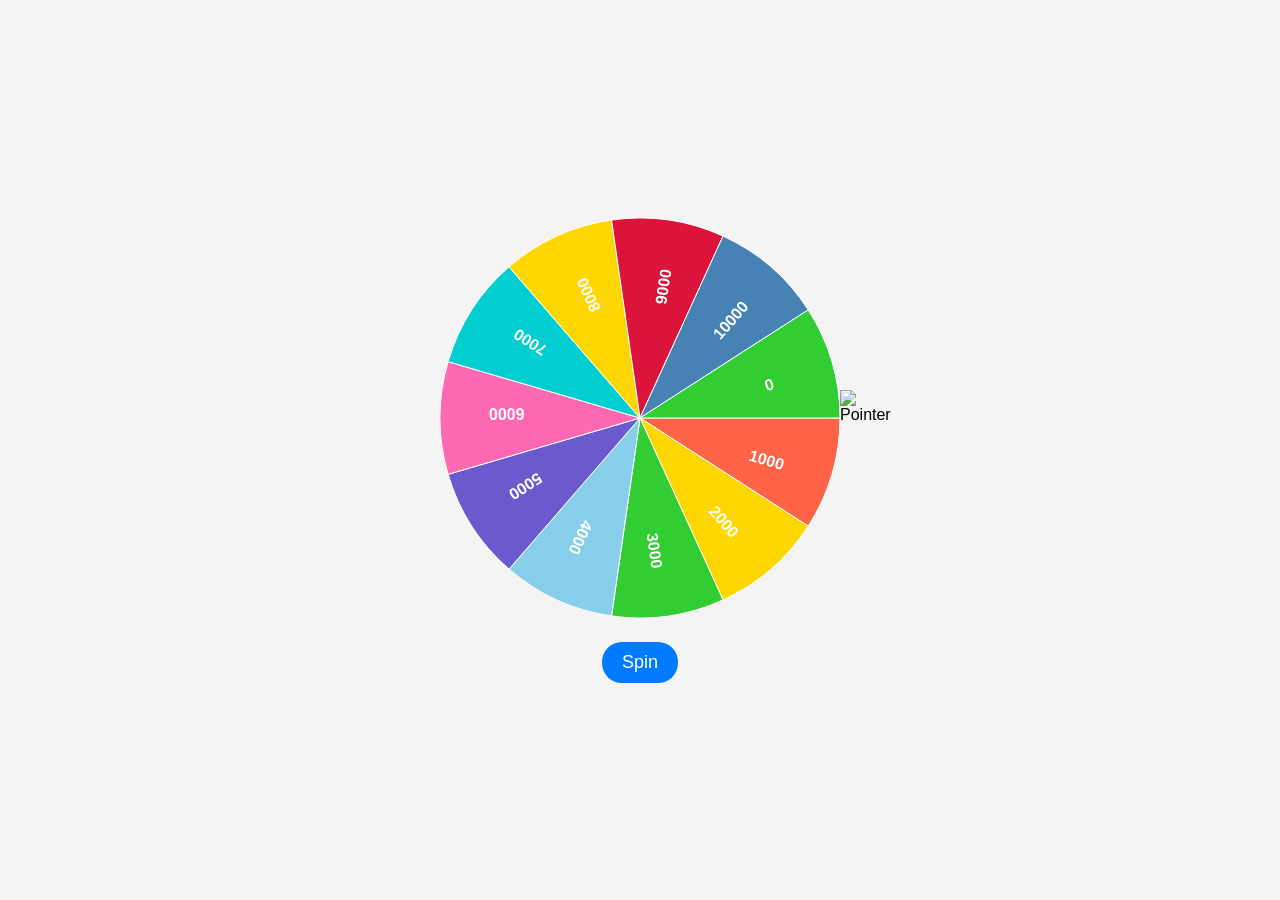
==== index.html @ 1d5b1950 "C5: Renaming" ====
<!DOCTYPE html>
<html lang="en">
<head>
    <meta charset="UTF-8">
    <meta name="viewport" content="width=device-width, initial-scale=1.0">
    <title>Spin Wheel</title>
    <script src="https://cdn.jsdelivr.net/npm/sweetalert2@11"></script>
    <style>
        body {
            display: flex;
            justify-content: center;
            align-items: center;
            flex-direction: column;
            height: 100vh;
            margin: 0;
            background-color: #f4f4f4;
            font-family: Arial, sans-serif;
        }
        .wheel-container {
            position: relative;
        }
        canvas {
            background-color: #ffffff;
            border-radius: 50%;
        }
        .pointer {
            position: absolute;
            right: -60px; /* Move pointer outside the pie chart */
            top: 50%;
            transform: translateY(-50%);
            width: 60px;
            height: 60px;
            z-index: 10;
        }
        .spin-button {
            margin-top: 20px;
            padding: 10px 20px;
            border: none;
            border-radius: 20px;
            background-color: #007BFF;
            color: #ffffff;
            font-size: 18px;
            cursor: pointer;
        }
        .spin-button:hover {
            background-color: #0056b3;
        }
    </style>
</head>
<body>

    <div class="wheel-container">
        <canvas id="spinWheel" width="400" height="400"></canvas>
        <img src="https://cdn-icons-png.flaticon.com/128/9590/9590006.png" alt="Pointer" class="pointer">
    </div>
    <button class="spin-button" onclick="spinWheel()">Spin</button>

    <script>
        const canvas = document.getElementById('spinWheel');
        const ctx = canvas.getContext('2d');
        const sections = ['1000', '2000', '3000', '4000', '5000', '6000', '7000', '8000', '9000', '10000', '0'];
        const colors = [
            '#FF6347', '#FFD700', '#32CD32', '#87CEEB', '#6A5ACD',
            '#FF69B4', '#00CED1', '#FFD700', '#DC143C', '#4682B4', '#32CD32'
        ];
        const wheelRadius = canvas.width / 2;
        const arcSize = (2 * Math.PI) / sections.length;
        let currentAngle = 0;
        let spinSpeed = 0;
        let isSpinning = false;

        // Drawing the wheel
        function drawWheel() {
            ctx.clearRect(0, 0, canvas.width, canvas.height);
            let startAngle = currentAngle;
            sections.forEach((amount, index) => {
                const endAngle = startAngle + arcSize;
                // Drawing the slice
                ctx.beginPath();
                ctx.moveTo(wheelRadius, wheelRadius);
                ctx.arc(wheelRadius, wheelRadius, wheelRadius, startAngle, endAngle);
                ctx.closePath();
                ctx.fillStyle = colors[index];
                ctx.fill();
                ctx.strokeStyle = 'white';
                ctx.stroke();
                
                // Adding text inside each section
                ctx.save();
                ctx.translate(wheelRadius, wheelRadius);
                ctx.rotate(startAngle + arcSize / 2);
                ctx.textAlign = 'center';
                ctx.fillStyle = 'white';
                ctx.font = 'bold 16px Arial';
                ctx.fillText(amount, wheelRadius / 1.5, 10);
                ctx.restore();
                startAngle = endAngle;
            });
        }

        // Wheel spinning
        function spinWheel() {
            if (isSpinning) return;
            isSpinning = true;
            spinSpeed = Math.random() * 10 + 20;
            const spinDuration = Math.random() * 5000 + 2500;
            const deceleration = spinSpeed / (spinDuration / 20);
            const spinInterval = setInterval(() => {
                currentAngle += (spinSpeed * Math.PI) / 180;
                spinSpeed -= deceleration;
                if (spinSpeed <= 0) {
                    clearInterval(spinInterval);
                    isSpinning = false;
                    showResult();
                }
                drawWheel();
            }, 20);
        }

        function showResult() {
            const finalAngle = currentAngle % (2 * Math.PI);
            const winningIndex = Math.floor((sections.length - (finalAngle / (2 * Math.PI) * sections.length)) % sections.length);
            const winningAmount = sections[winningIndex];

            Swal.fire({
                title: 'Congratulations!',
                text: `You won ${winningAmount}`,
                icon: 'success',
                confirmButtonText: 'OK'
            });
        }

        drawWheel();
    </script>
</body>
</html>
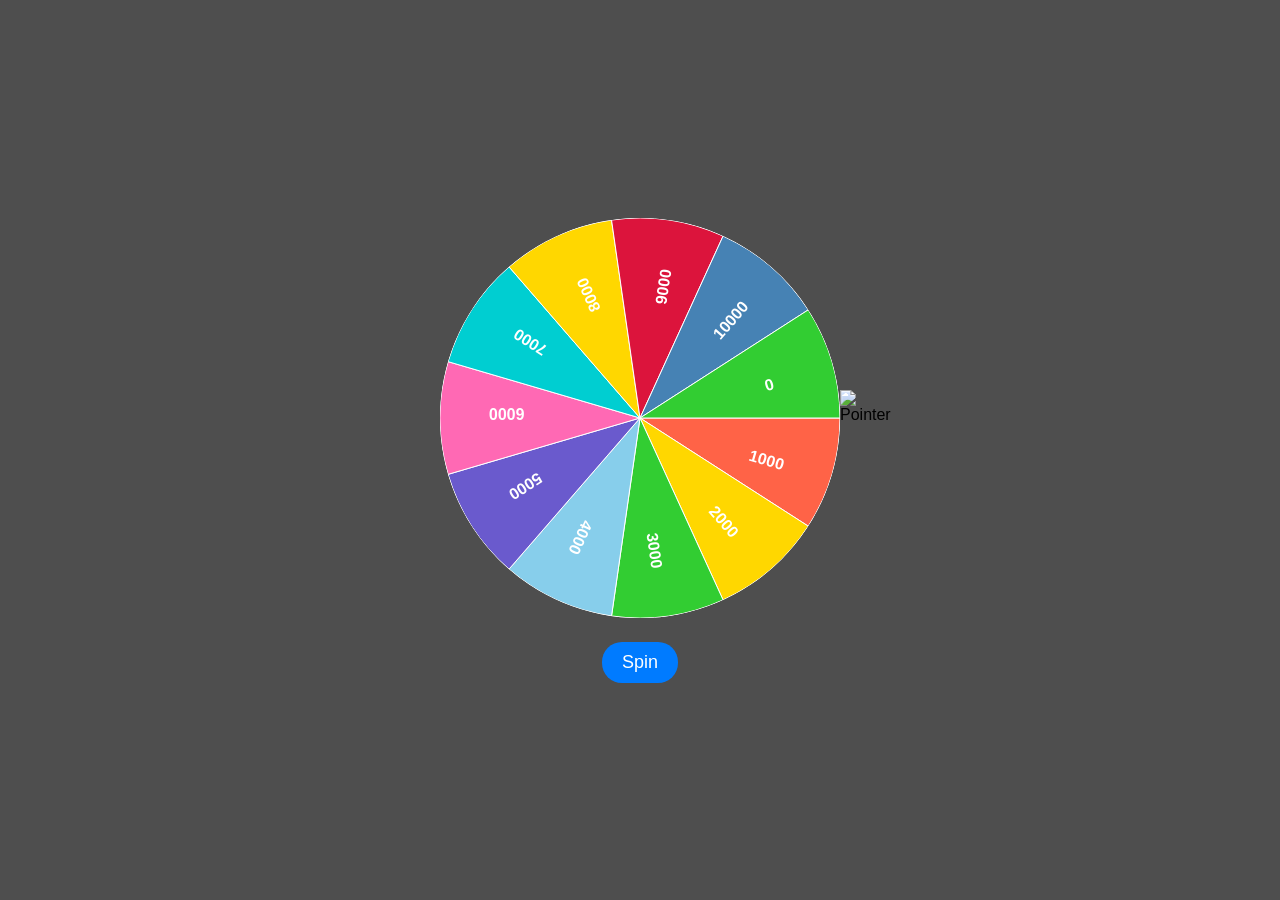
==== commit 31e83b3e: "" ====
--- a/index.html
+++ b/index.html
@@ -13,7 +13,7 @@
             flex-direction: column;
             height: 100vh;
             margin: 0;
-            background-color: #f4f4f4;
+            background-color: #4e4e4e;
             font-family: Arial, sans-serif;
         }
         .wheel-container {
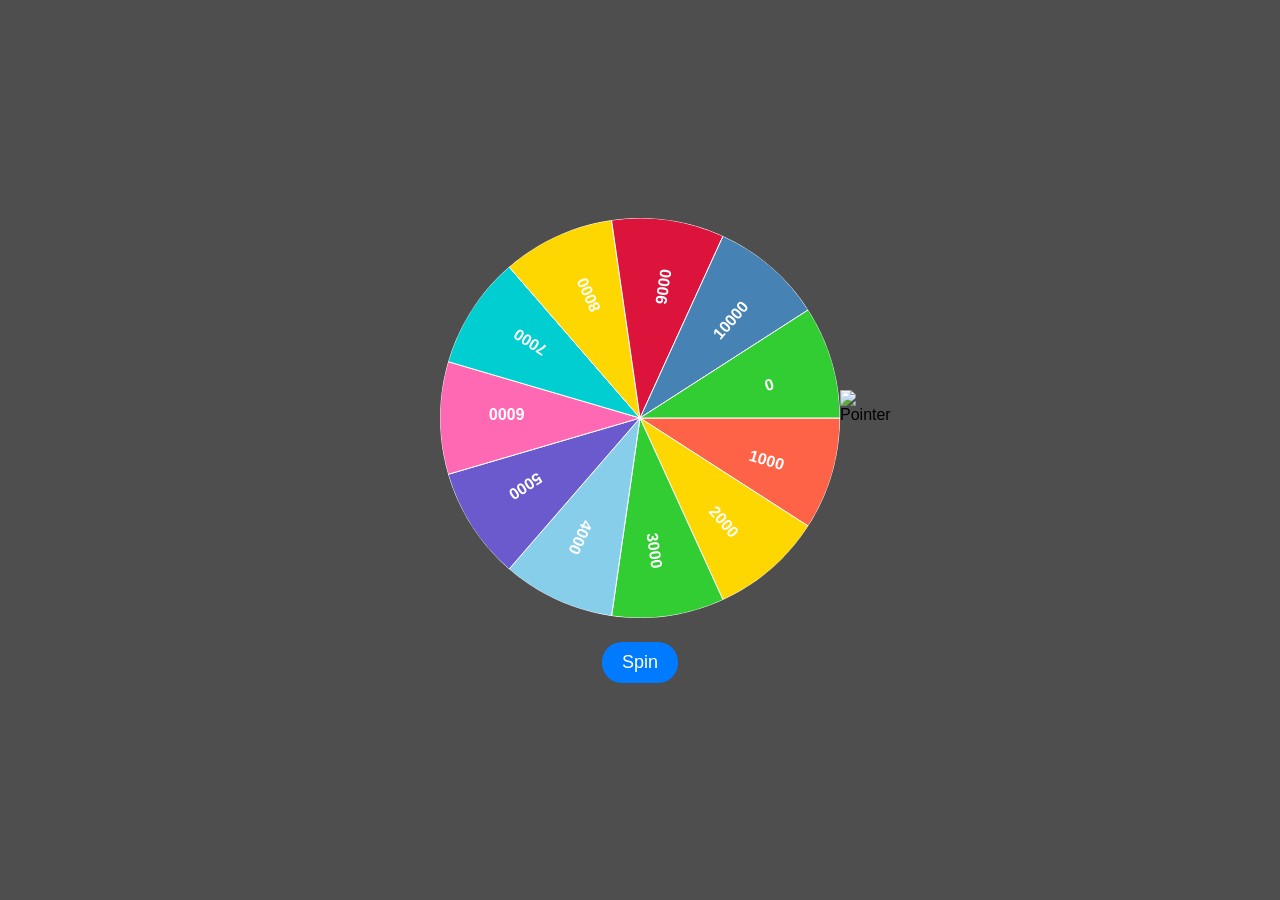
==== commit 308b6de7: "" ====
--- a/index.html
+++ b/index.html
@@ -20,7 +20,7 @@
             position: relative;
         }
         canvas {
-            background-color: #ffffff;
+            background-color: #4e4e4e;
             border-radius: 50%;
         }
         .pointer {
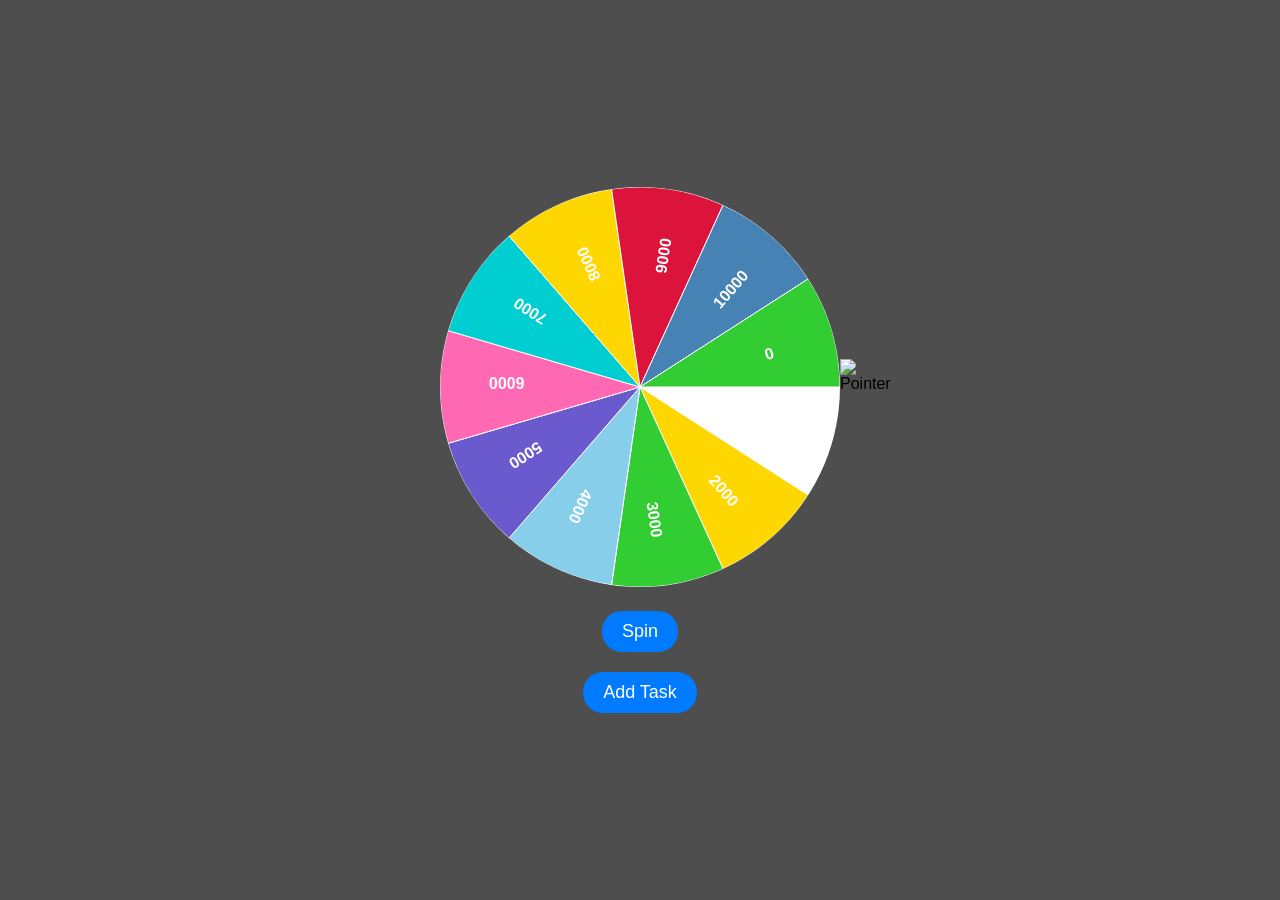
==== commit b08d145e: "" ====
--- a/index.html
+++ b/index.html
@@ -54,13 +54,14 @@
         <img src="https://cdn-icons-png.flaticon.com/128/9590/9590006.png" alt="Pointer" class="pointer">
     </div>
     <button class="spin-button" onclick="spinWheel()">Spin</button>
+    <button class="spin-button" onclick="addTask()">Add Task</button>
 
     <script>
         const canvas = document.getElementById('spinWheel');
         const ctx = canvas.getContext('2d');
         const sections = ['1000', '2000', '3000', '4000', '5000', '6000', '7000', '8000', '9000', '10000', '0'];
         const colors = [
-            '#FF6347', '#FFD700', '#32CD32', '#87CEEB', '#6A5ACD',
+            '#ffffff', '#FFD700', '#32CD32', '#87CEEB', '#6A5ACD',
             '#FF69B4', '#00CED1', '#FFD700', '#DC143C', '#4682B4', '#32CD32'
         ];
         const wheelRadius = canvas.width / 2;
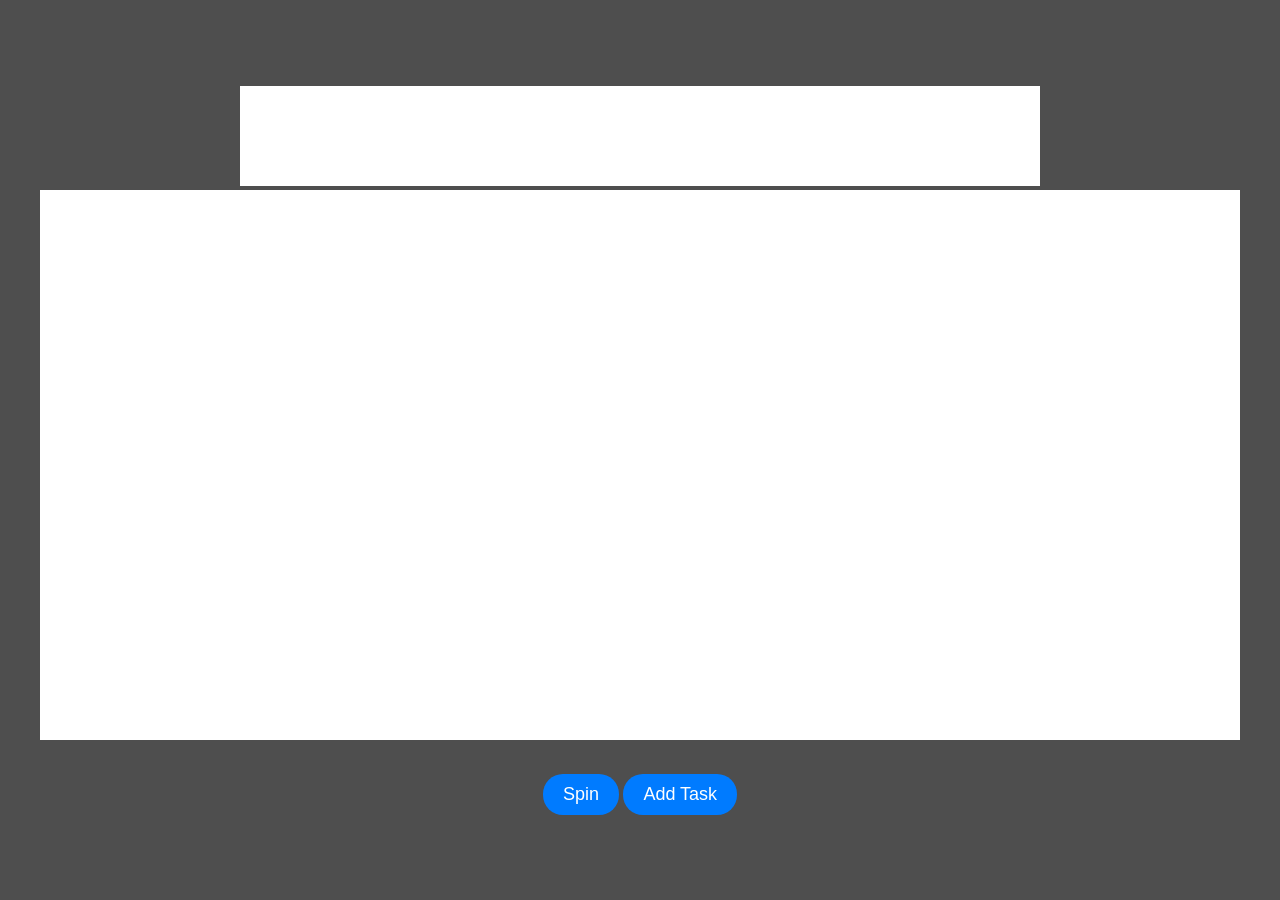
==== commit b3ce7a54: "C7: Block click functionality" ====
--- a/index.html
+++ b/index.html
@@ -3,135 +3,22 @@
 <head>
     <meta charset="UTF-8">
     <meta name="viewport" content="width=device-width, initial-scale=1.0">
-    <title>Spin Wheel</title>
-    <script src="https://cdn.jsdelivr.net/npm/sweetalert2@11"></script>
-    <style>
-        body {
-            display: flex;
-            justify-content: center;
-            align-items: center;
-            flex-direction: column;
-            height: 100vh;
-            margin: 0;
-            background-color: #4e4e4e;
-            font-family: Arial, sans-serif;
-        }
-        .wheel-container {
-            position: relative;
-        }
-        canvas {
-            background-color: #4e4e4e;
-            border-radius: 50%;
-        }
-        .pointer {
-            position: absolute;
-            right: -60px; /* Move pointer outside the pie chart */
-            top: 50%;
-            transform: translateY(-50%);
-            width: 60px;
-            height: 60px;
-            z-index: 10;
-        }
-        .spin-button {
-            margin-top: 20px;
-            padding: 10px 20px;
-            border: none;
-            border-radius: 20px;
-            background-color: #007BFF;
-            color: #ffffff;
-            font-size: 18px;
-            cursor: pointer;
-        }
-        .spin-button:hover {
-            background-color: #0056b3;
-        }
-    </style>
+    <title>YACM</title>
+    <link rel="stylesheet" href="style.css">
+    <!-- <script src="https://cdn.jsdelivr.net/npm/sweetalert2@11"></script> -->
 </head>
 <body>
+    <div class="wheel-container">
+        <canvas id="spinWheel" width="800" height="100"></canvas>
+    </div>
+    <div class="inventory-container">
+        <canvas id="inventory" width="1200" height="550"></canvas>
+    </div>
+    <div class="controls">
+        <button class="spin-button" onclick="spinWheel()">Spin</button>
+        <button class="spin-button" onclick="addTask()">Add Task</button>
+    </div>
 
-    <div class="wheel-container">
-        <canvas id="spinWheel" width="400" height="400"></canvas>
-        <img src="https://cdn-icons-png.flaticon.com/128/9590/9590006.png" alt="Pointer" class="pointer">
-    </div>
-    <button class="spin-button" onclick="spinWheel()">Spin</button>
-    <button class="spin-button" onclick="addTask()">Add Task</button>
-
-    <script>
-        const canvas = document.getElementById('spinWheel');
-        const ctx = canvas.getContext('2d');
-        const sections = ['1000', '2000', '3000', '4000', '5000', '6000', '7000', '8000', '9000', '10000', '0'];
-        const colors = [
-            '#ffffff', '#FFD700', '#32CD32', '#87CEEB', '#6A5ACD',
-            '#FF69B4', '#00CED1', '#FFD700', '#DC143C', '#4682B4', '#32CD32'
-        ];
-        const wheelRadius = canvas.width / 2;
-        const arcSize = (2 * Math.PI) / sections.length;
-        let currentAngle = 0;
-        let spinSpeed = 0;
-        let isSpinning = false;
-
-        // Drawing the wheel
-        function drawWheel() {
-            ctx.clearRect(0, 0, canvas.width, canvas.height);
-            let startAngle = currentAngle;
-            sections.forEach((amount, index) => {
-                const endAngle = startAngle + arcSize;
-                // Drawing the slice
-                ctx.beginPath();
-                ctx.moveTo(wheelRadius, wheelRadius);
-                ctx.arc(wheelRadius, wheelRadius, wheelRadius, startAngle, endAngle);
-                ctx.closePath();
-                ctx.fillStyle = colors[index];
-                ctx.fill();
-                ctx.strokeStyle = 'white';
-                ctx.stroke();
-                
-                // Adding text inside each section
-                ctx.save();
-                ctx.translate(wheelRadius, wheelRadius);
-                ctx.rotate(startAngle + arcSize / 2);
-                ctx.textAlign = 'center';
-                ctx.fillStyle = 'white';
-                ctx.font = 'bold 16px Arial';
-                ctx.fillText(amount, wheelRadius / 1.5, 10);
-                ctx.restore();
-                startAngle = endAngle;
-            });
-        }
-
-        // Wheel spinning
-        function spinWheel() {
-            if (isSpinning) return;
-            isSpinning = true;
-            spinSpeed = Math.random() * 10 + 20;
-            const spinDuration = Math.random() * 5000 + 2500;
-            const deceleration = spinSpeed / (spinDuration / 20);
-            const spinInterval = setInterval(() => {
-                currentAngle += (spinSpeed * Math.PI) / 180;
-                spinSpeed -= deceleration;
-                if (spinSpeed <= 0) {
-                    clearInterval(spinInterval);
-                    isSpinning = false;
-                    showResult();
-                }
-                drawWheel();
-            }, 20);
-        }
-
-        function showResult() {
-            const finalAngle = currentAngle % (2 * Math.PI);
-            const winningIndex = Math.floor((sections.length - (finalAngle / (2 * Math.PI) * sections.length)) % sections.length);
-            const winningAmount = sections[winningIndex];
-
-            Swal.fire({
-                title: 'Congratulations!',
-                text: `You won ${winningAmount}`,
-                icon: 'success',
-                confirmButtonText: 'OK'
-            });
-        }
-
-        drawWheel();
-    </script>
+    <script src="script.js"></script>
 </body>
 </html>
--- a/style.css
+++ b/style.css
@@ -0,0 +1,44 @@
+body {
+    display: flex;
+    justify-content: center;
+    align-items: center;
+    flex-direction: column;
+    height: 100vh;
+    margin: 0;
+    background-color: #4e4e4e;
+    font-family: Arial, sans-serif;
+}
+.wheel-container {
+    position: relative;       
+}
+.inventory-container {
+    position: relative;      
+}
+.controls {
+    margin-top: 10px;
+}
+canvas {
+    background-color: #ffffff;    
+}
+.pointer {
+    position: absolute;
+    right: -60px; /* Move pointer outside the pie chart */
+    top: 50%;
+    transform: translateY(-50%);
+    width: 60px;
+    height: 60px;
+    z-index: 10;
+}
+.spin-button {
+    margin-top: 20px;
+    padding: 10px 20px;
+    border: none;
+    border-radius: 20px;
+    background-color: #007BFF;
+    color: #ffffff;
+    font-size: 18px;
+    cursor: pointer;
+}
+.spin-button:hover {
+    background-color: #0056b3;
+}    
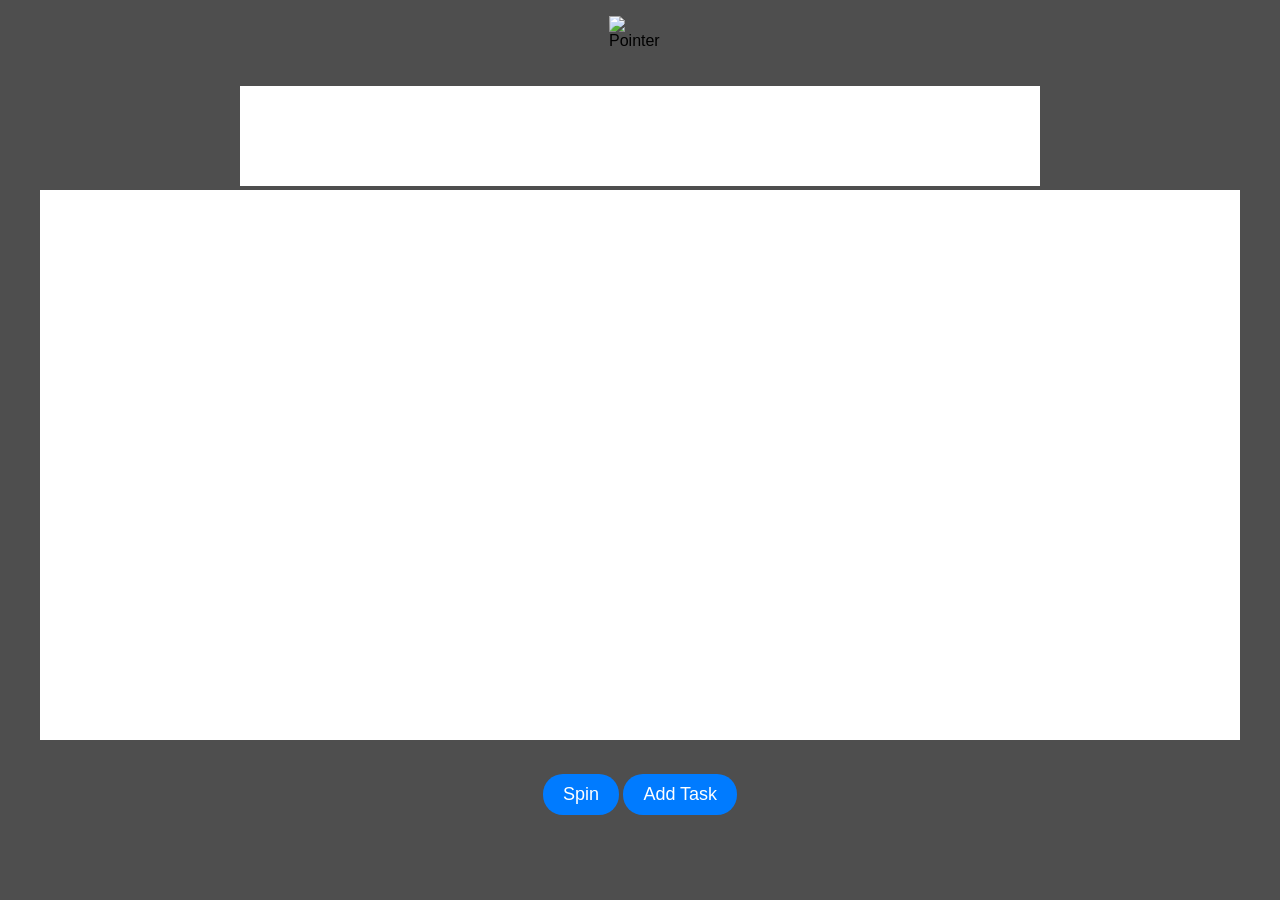
==== commit 36658fb1: "C8: Randomized pointer" ====
--- a/index.html
+++ b/index.html
@@ -5,11 +5,12 @@
     <meta name="viewport" content="width=device-width, initial-scale=1.0">
     <title>YACM</title>
     <link rel="stylesheet" href="style.css">
-    <!-- <script src="https://cdn.jsdelivr.net/npm/sweetalert2@11"></script> -->
+    <script src="https://cdn.jsdelivr.net/npm/sweetalert2@11"></script>
 </head>
 <body>
     <div class="wheel-container">
         <canvas id="spinWheel" width="800" height="100"></canvas>
+        <img src="https://www.freepnglogos.com/uploads/arrow-png/file-arrow-down-2.png" alt="Pointer" id="blockPointer" class="pointer" style="right:371px">
     </div>
     <div class="inventory-container">
         <canvas id="inventory" width="1200" height="550"></canvas>
--- a/style.css
+++ b/style.css
@@ -21,13 +21,11 @@
     background-color: #ffffff;    
 }
 .pointer {
-    position: absolute;
-    right: -60px; /* Move pointer outside the pie chart */
-    top: 50%;
-    transform: translateY(-50%);
+    position: absolute; 
+    top: 110px;
+    transform: translateY(-300%);
     width: 60px;
-    height: 60px;
-    z-index: 10;
+    height: 60px;    
 }
 .spin-button {
     margin-top: 20px;
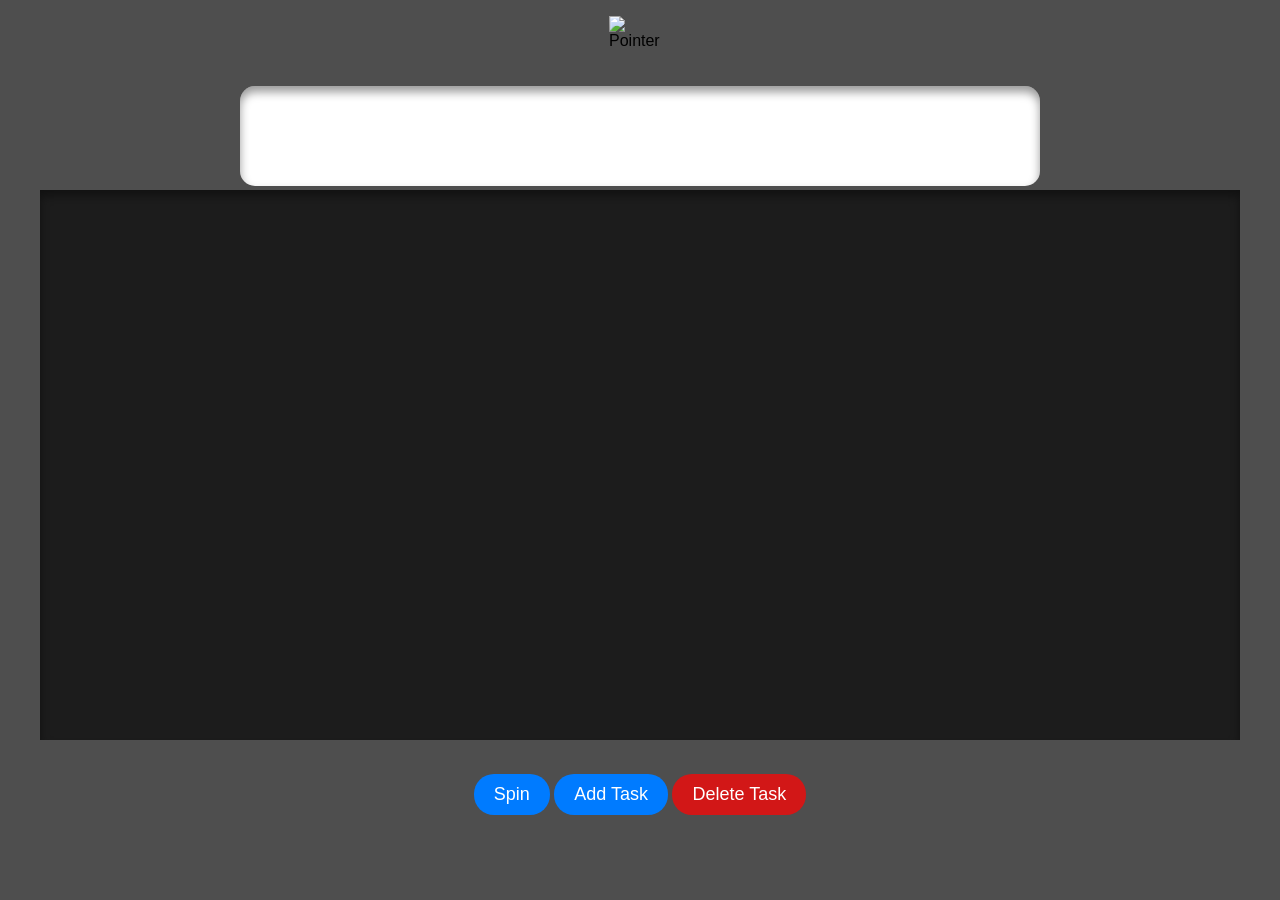
==== commit a80ee379: "C10: Delete button & aesthetics" ====
--- a/index.html
+++ b/index.html
@@ -9,15 +9,16 @@
 </head>
 <body>
     <div class="wheel-container">
-        <canvas id="spinWheel" width="800" height="100"></canvas>
+        <canvas id="spinWheel" width="800" height="100" style="border-radius: 15px;"></canvas>
         <img src="https://www.freepnglogos.com/uploads/arrow-png/file-arrow-down-2.png" alt="Pointer" id="blockPointer" class="pointer" style="right:371px">
     </div>
     <div class="inventory-container">
-        <canvas id="inventory" width="1200" height="550"></canvas>
+        <canvas id="inventory" width="1200" height="550" style="background-color: #1c1c1c;"></canvas>
     </div>
     <div class="controls">
         <button class="spin-button" onclick="spinWheel()">Spin</button>
         <button class="spin-button" onclick="addTask()">Add Task</button>
+        <button class="del-button" onclick="removeTask(); this.classList.toggle('active')">Delete Task</button>
     </div>
 
     <script src="script.js"></script>
--- a/style.css
+++ b/style.css
@@ -5,6 +5,7 @@
     flex-direction: column;
     height: 100vh;
     margin: 0;
+    overflow: hidden;
     background-color: #4e4e4e;
     font-family: Arial, sans-serif;
 }
@@ -12,13 +13,14 @@
     position: relative;       
 }
 .inventory-container {
-    position: relative;      
+    position: relative;          
 }
 .controls {
     margin-top: 10px;
 }
 canvas {
-    background-color: #ffffff;    
+    background-color: #ffffff;
+    box-shadow: inset 0 6px 10px rgba(0, 0, 0, 0.4);    
 }
 .pointer {
     position: absolute; 
@@ -39,4 +41,22 @@
 }
 .spin-button:hover {
     background-color: #0056b3;
+}
+.del-button {
+    margin-top: 20px;
+    padding: 10px 20px;
+    border: none;
+    border-radius: 20px;
+    background-color: #d21717;
+    color: #ffffff;
+    font-size: 18px;
+    cursor: pointer;
+}    
+.del-button:hover {
+    background-color: #ae1414;
+}  
+.del-button.active {
+    background-color: #333333;
+    color: #ff4d4d;
+    box-shadow: inset 0 3px 5px rgba(0, 0, 0, 0.4);
 }    
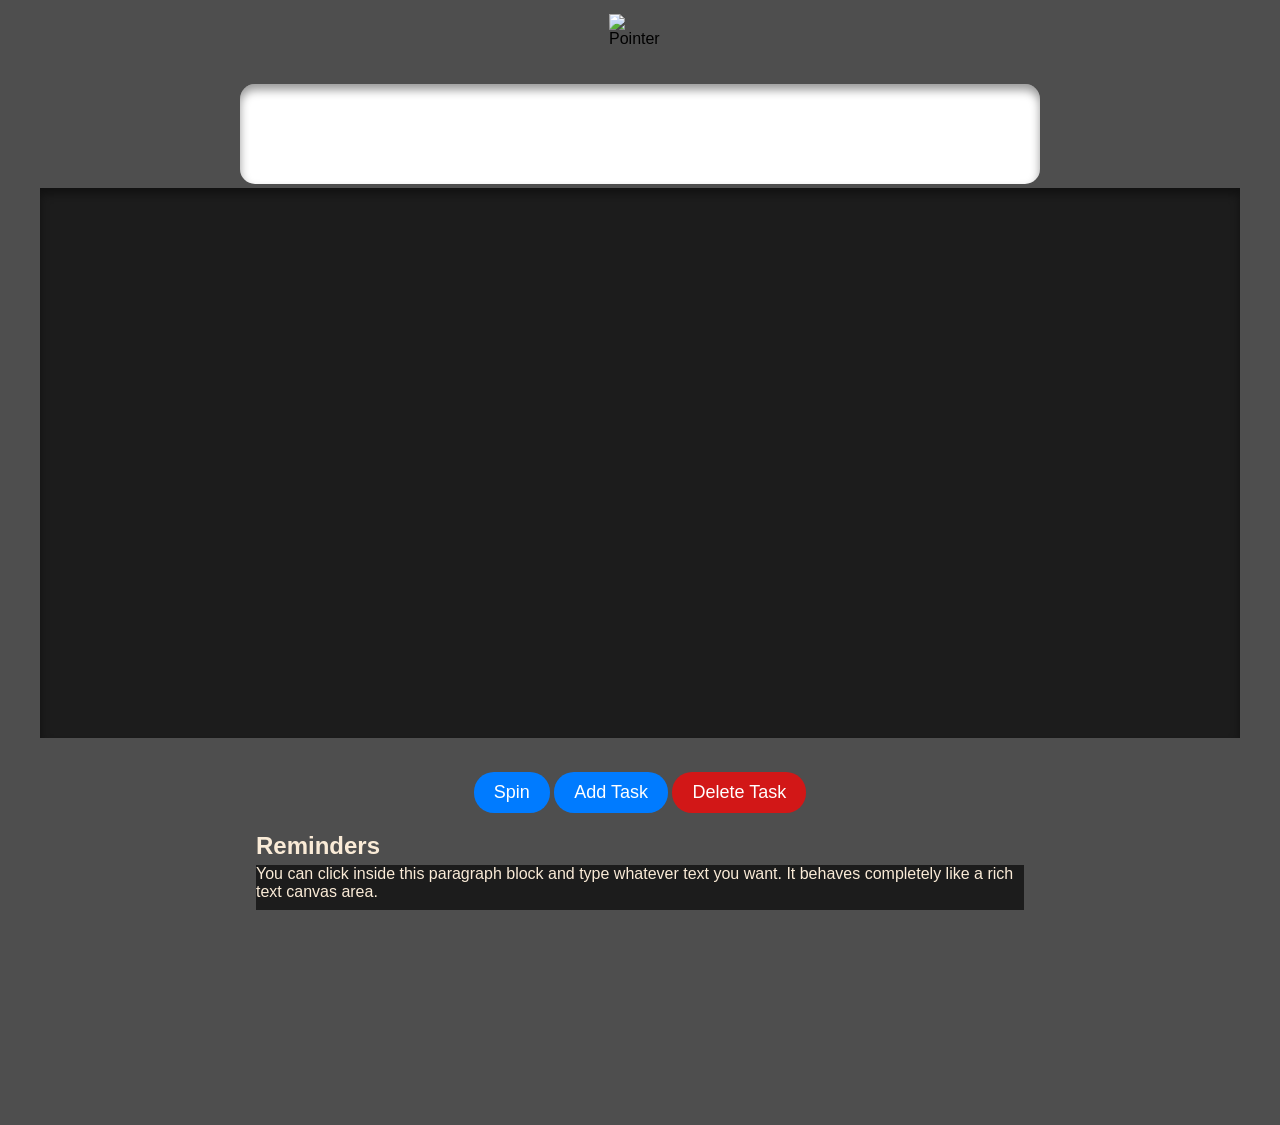
==== commit 04be2917: "C11: Reminders text box" ====
--- a/index.html
+++ b/index.html
@@ -15,10 +15,18 @@
     <div class="inventory-container">
         <canvas id="inventory" width="1200" height="550" style="background-color: #1c1c1c;"></canvas>
     </div>
+    
     <div class="controls">
         <button class="spin-button" onclick="spinWheel()">Spin</button>
         <button class="spin-button" onclick="addTask()">Add Task</button>
         <button class="del-button" onclick="removeTask(); this.classList.toggle('active')">Delete Task</button>
+    </div>    
+
+    <div class="editable-card">
+        <h2 contenteditable="true" style="margin-bottom: 5px; color: antiquewhite;">Reminders</h2>
+        <p contenteditable="true" style="background-color: #1c1c1c; color: antiquewhite; margin-top: 0; width: 60vw; min-height: 5vh;">
+            You can click inside this paragraph block and type whatever text you want. It behaves completely like a rich text canvas area.
+        </p>
     </div>
 
     <script src="script.js"></script>
--- a/style.css
+++ b/style.css
@@ -3,17 +3,19 @@
     justify-content: center;
     align-items: center;
     flex-direction: column;
-    height: 100vh;
-    margin: 0;
-    overflow: hidden;
+    min-height: 100vh;
+    margin-top: 5vh;
+    margin-bottom: 20vh;
+    overflow-y: auto;
     background-color: #4e4e4e;
     font-family: Arial, sans-serif;
 }
-.wheel-container {
-    position: relative;       
+.wheel-container {    
+    position: relative;
+    margin-top: 20px;
 }
 .inventory-container {
-    position: relative;          
+    margin: 0;
 }
 .controls {
     margin-top: 10px;
@@ -21,6 +23,10 @@
 canvas {
     background-color: #ffffff;
     box-shadow: inset 0 6px 10px rgba(0, 0, 0, 0.4);    
+}
+.main-wrapper {
+    display: flex;
+    position: relative;
 }
 .pointer {
     position: absolute; 
